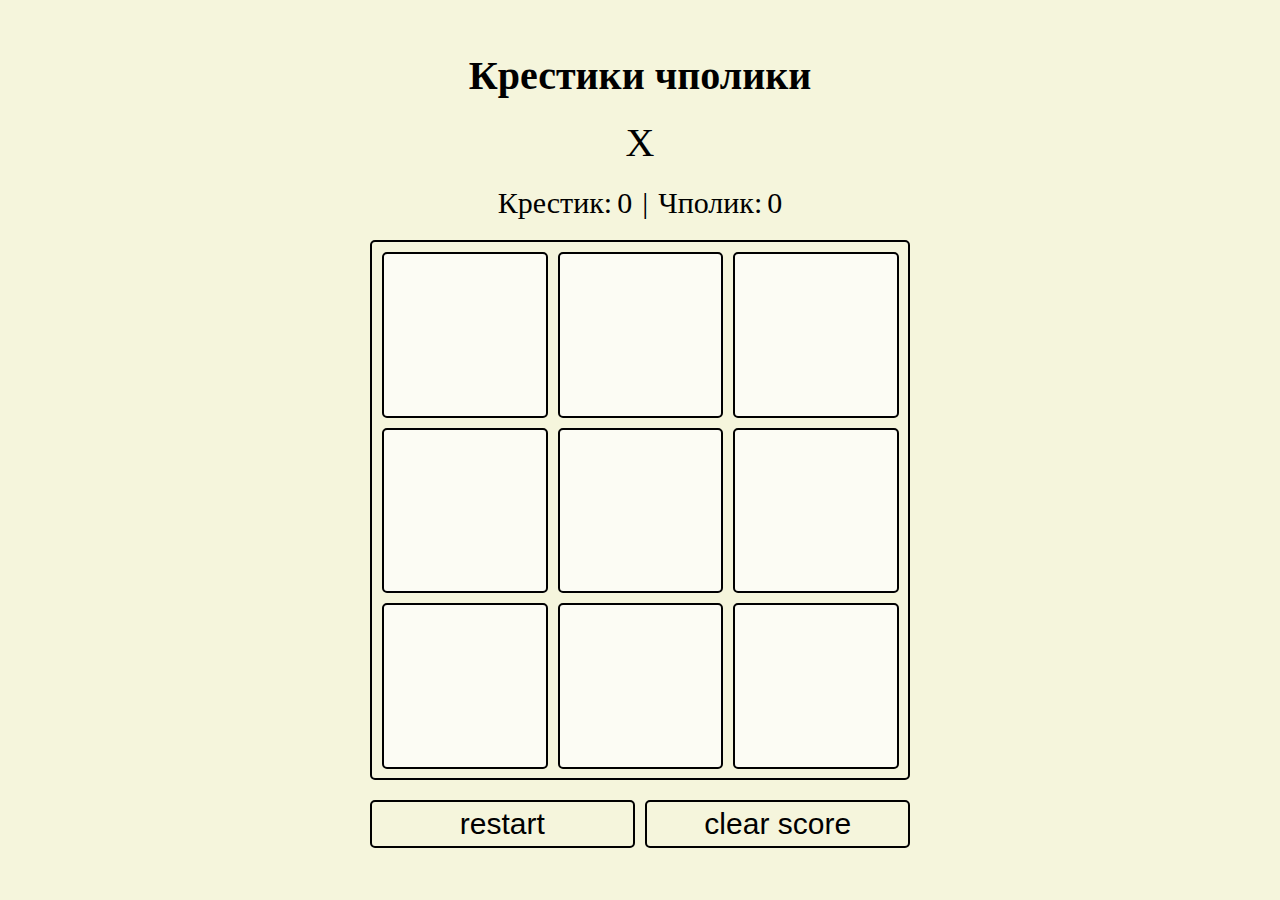
==== js 8/index.html @ c4a18ff9 "ks 8" ====
<!DOCTYPE html>
<html lang="en">
<head>
    <meta charset="UTF-8">
    <meta name="viewport" content="width=device-width, initial-scale=1.0">
    <link rel="stylesheet" href="style.css">
    <title>Document</title>
</head>
<body>

    <main>

        
        <h1>Крестики чполики</h1>
        <div id="player">X</div>
        <div id="scoreContain">
            <div id="p1Contain">Крестик: <div id="p1Score">0</div></div>
            <span>|</span>
            <div id="p2Contain">Чполик:<div id="p2Score">0</div></div>
        </div>
        
        <div id="game">
            <div class="item"></div>
            <div class="item"></div>
            <div class="item"></div>
            <div class="item"></div>
            <div class="item"></div>
            <div class="item"></div>
            <div class="item"></div>
            <div class="item"></div>
            <div class="item"></div>
        </div>
        
        <div id="buttonsContain">

            <button id="restart">restart</button>
            <button id="clear">clear score</button>
        </div>
        
        <script src="scripts.js"></script>

    </main>

</body>
</html>
---- js 8/style.css ----
:root {
    --max-width-desktop: 60vh;
    --max-width-mobile: 85vw;
}

* {
    margin: 0;
    box-sizing: border-box;
}

main{
    background-color: beige;
    display: flex;
    flex-direction: column;
    justify-content: center;
    align-items: center;
    height: 100vh;
}
#player{
    margin: 0 0 20px 0;
    font-size: 40px;
    text-align: center;
}

main > * {
    width: var(--max-width-desktop);
}

h1 {
    margin: 0 0 20px 0;
    font-size: 40px;
    text-align: center;
}

#scoreContain {
    display: flex;
    justify-content: center;
    gap: 10px;
    font-size: 30px;
    margin: 0 0 20px 0;
}

#p1Contain, #p2Contain {
    display: flex;
    gap: 5px;
}

#game {
    border: 2px solid #000000;
    border-radius: 5px;
    height: var(--max-width-desktop);
    display: grid;
    grid-template-columns: 1fr 1fr 1fr;
    gap: 10px;
    padding: 10px;
}

.item {
    border: 2px solid #000000;
    background-color: #ffffffaf;
    border-radius: 5px;
    font-size: 100px;
    display: flex;
    justify-content: center;
    align-items: center;
    width: calc(((var(--max-width-desktop) - 40px) / 3) - 1px);
    height: calc(((var(--max-width-desktop) - 40px) / 3) - 1px);
    cursor: pointer;
}

#buttonsContain {
    margin: 20px 0 0 0;
    display: flex;
    justify-content: space-between;
}

button {
    font-size: 30px;
    width: 49%;
    background-color: beige;
    border: 2px solid #000000;
    border-radius: 5px;
    transition: 0.3s;
    position: relative;
    padding: 5px;
}

button:hover {
    background-color: #000000;
    color: beige;
    transform: scale(102%);
}

@media (max-width: 670px) {
    h1 {
        font-size: 10vw;
    }
    #scoreContain, button {
        font-size: 7vw;
    }
    main > * {
        width: 100vw;
        max-width: var(--max-width-mobile);
    }
    #game {
        height: var(--max-width-mobile);
        max-height: 100vw;
    }
    .item {
        font-size: 20vw;
        width: calc(((var(--max-width-mobile) - 40px) / 3) - 1px);
        height: calc(((var(--max-width-mobile) - 40px) / 3) - 1px);
    }
}
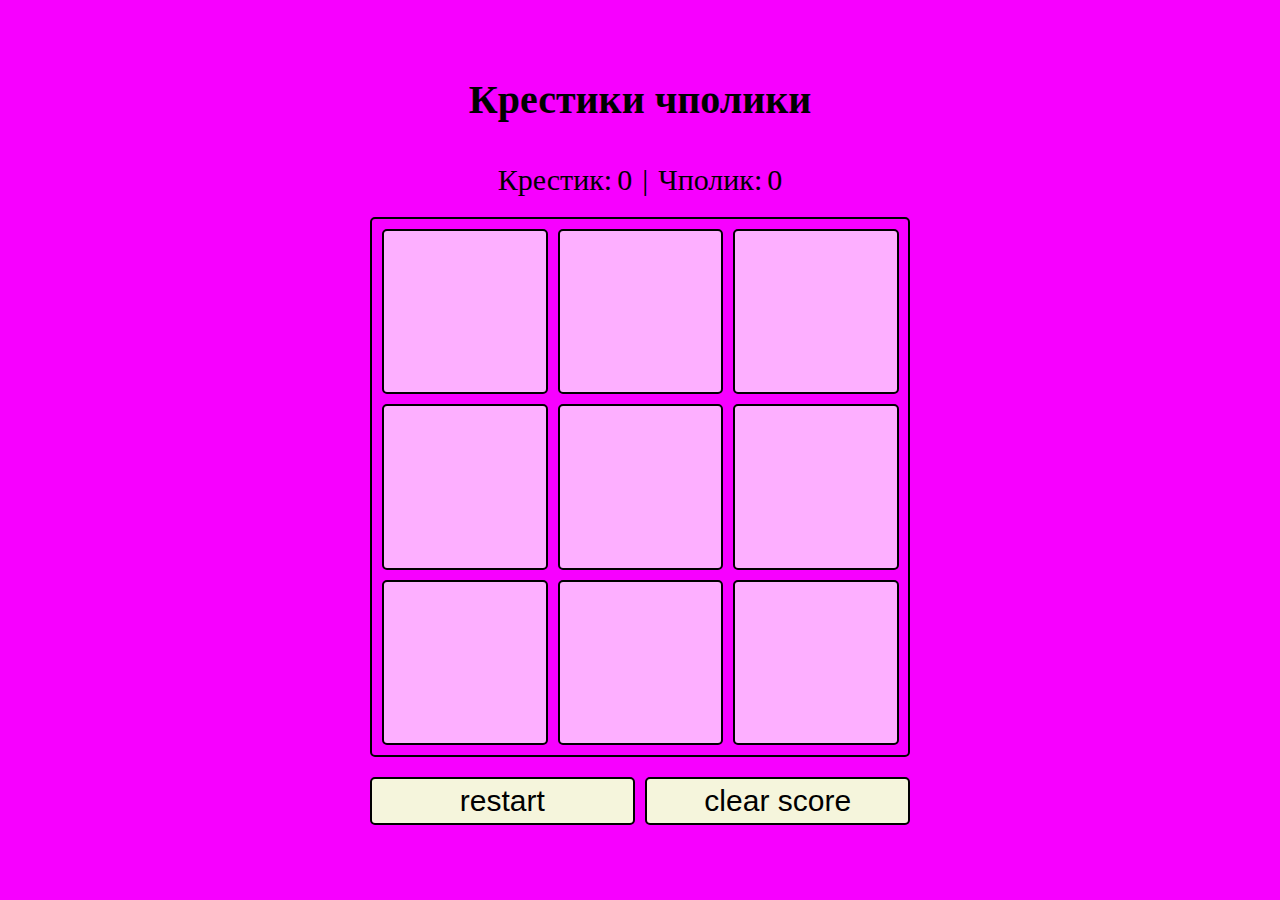
==== commit 9c85e339: "js" ====
--- a/js 8/index.html
+++ b/js 8/index.html
@@ -12,7 +12,7 @@
 
         
         <h1>Крестики чполики</h1>
-        <div id="player">X</div>
+        <div id="player"></div>
         <div id="scoreContain">
             <div id="p1Contain">Крестик: <div id="p1Score">0</div></div>
             <span>|</span>
--- a/js 8/style.css
+++ b/js 8/style.css
@@ -9,7 +9,7 @@
 }
 
 main{
-    background-color: beige;
+    background-color: rgb(247, 0, 255);
     display: flex;
     flex-direction: column;
     justify-content: center;
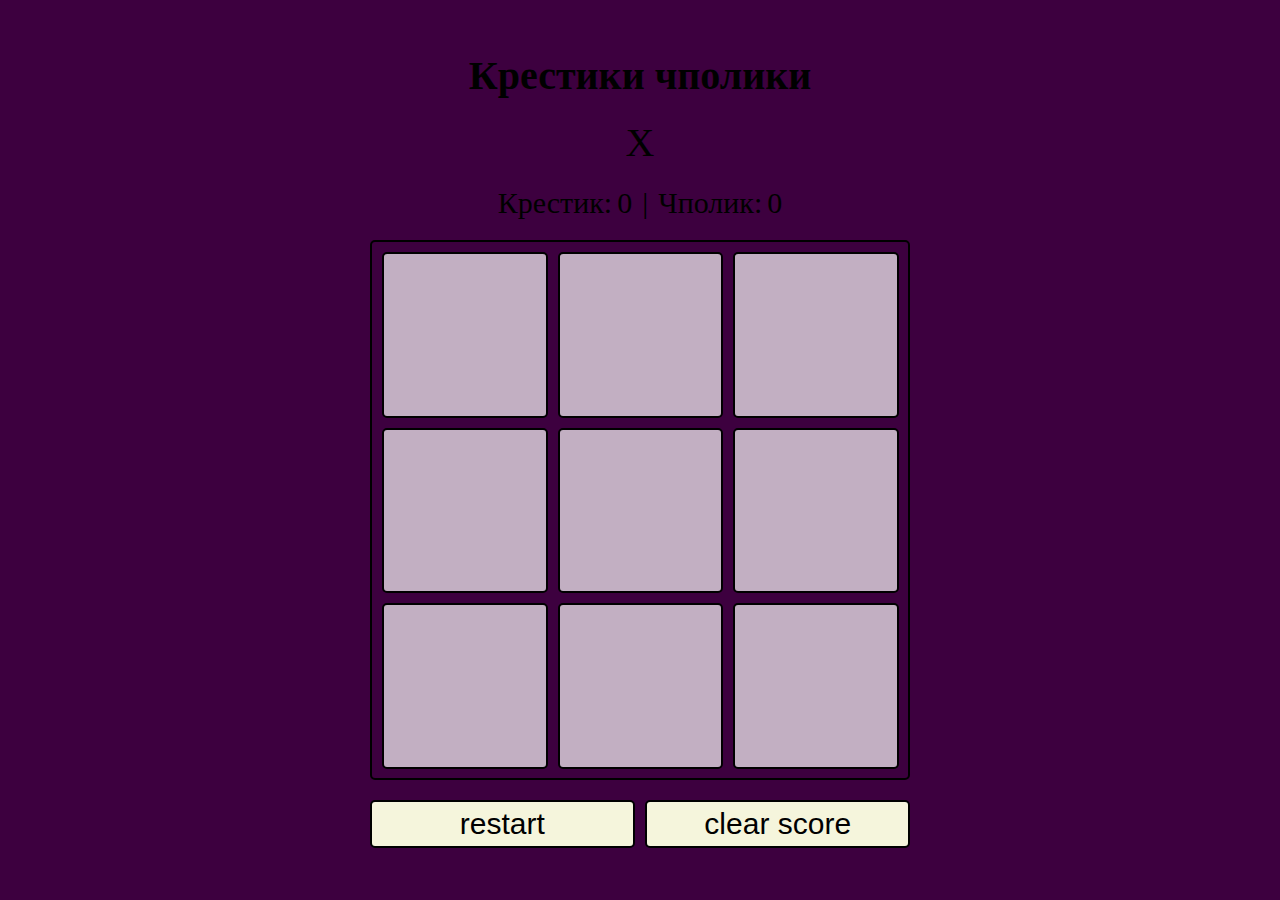
==== commit 16ddf5af: "js" ====
--- a/js 8/index.html
+++ b/js 8/index.html
@@ -10,9 +10,8 @@
 
     <main>
 
-        
         <h1>Крестики чполики</h1>
-        <div id="player"></div>
+        <div id="player">X</div>
         <div id="scoreContain">
             <div id="p1Contain">Крестик: <div id="p1Score">0</div></div>
             <span>|</span>
--- a/js 8/style.css
+++ b/js 8/style.css
@@ -9,7 +9,7 @@
 }
 
 main{
-    background-color: rgb(247, 0, 255);
+    background-color: rgb(61, 0, 63);
     display: flex;
     flex-direction: column;
     justify-content: center;
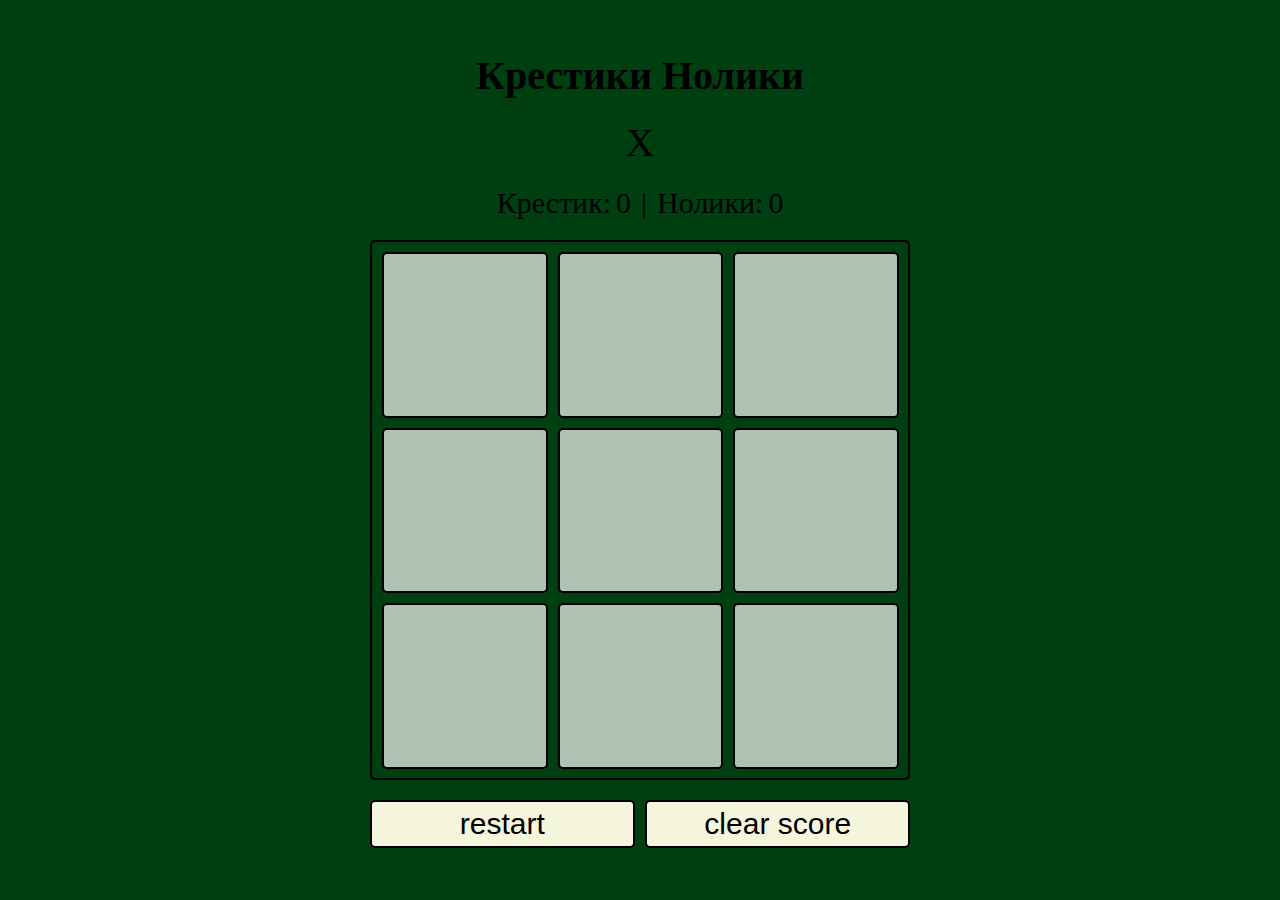
==== commit b1937c85: "js" ====
--- a/js 8/index.html
+++ b/js 8/index.html
@@ -10,12 +10,12 @@
 
     <main>
 
-        <h1>Крестики чполики</h1>
+        <h1>Крестики Нолики</h1>
         <div id="player">X</div>
         <div id="scoreContain">
             <div id="p1Contain">Крестик: <div id="p1Score">0</div></div>
             <span>|</span>
-            <div id="p2Contain">Чполик:<div id="p2Score">0</div></div>
+            <div id="p2Contain">Нолики:<div id="p2Score">0</div></div>
         </div>
         
         <div id="game">
--- a/js 8/style.css
+++ b/js 8/style.css
@@ -9,7 +9,7 @@
 }
 
 main{
-    background-color: rgb(61, 0, 63);
+    background-color: rgb(0, 63, 16);
     display: flex;
     flex-direction: column;
     justify-content: center;
